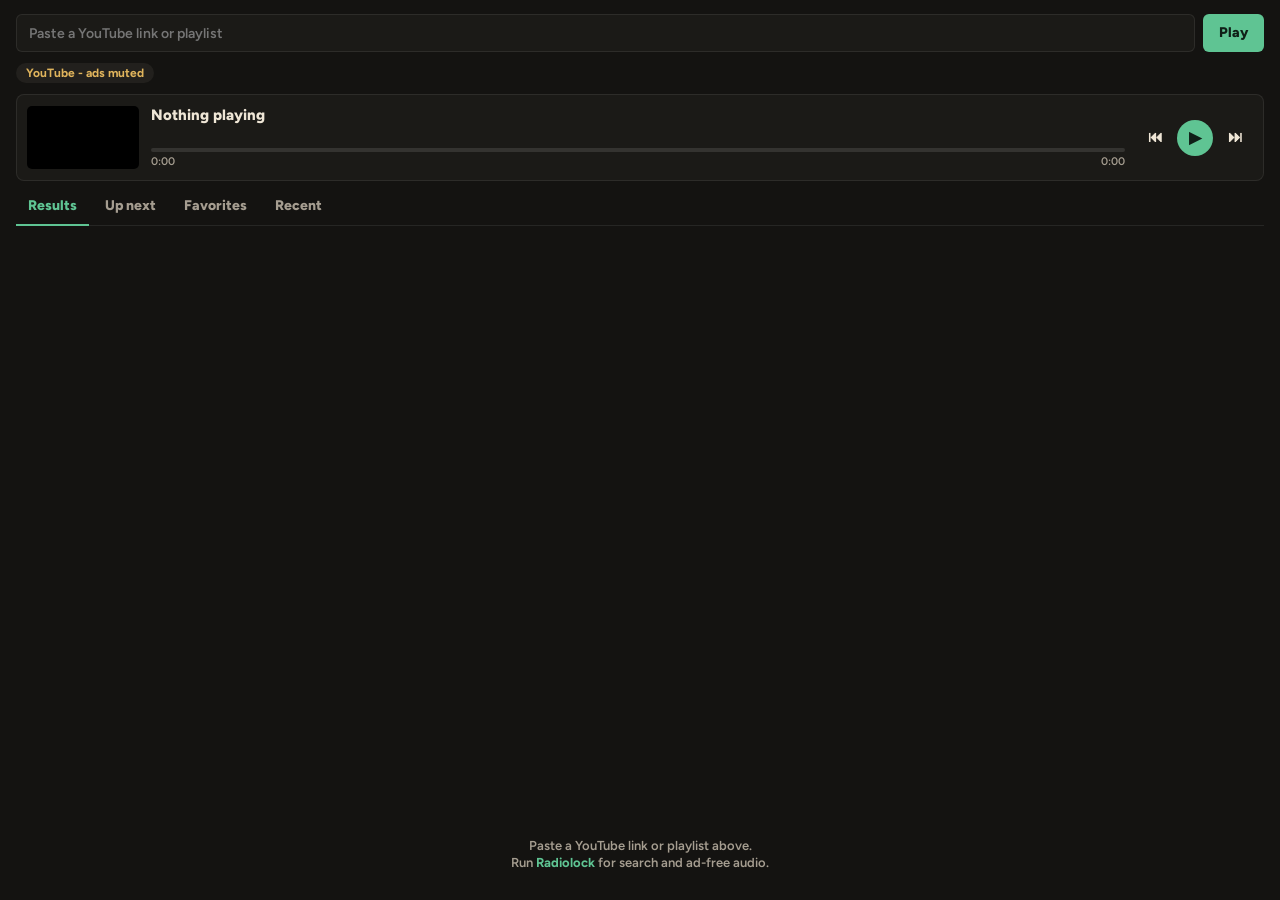
==== index.html @ f2c66e19 "Dark background from the first frame" ====
<!doctype html>
<html lang="en" style="background:#141311">
<head>
<meta charset="utf-8">
<style>html,body{background:#141311;color:#efe6d6;margin:0}</style>
<meta name="viewport" content="width=device-width, initial-scale=1">
<title>Radiolock</title>
<link rel="preconnect" href="https://fonts.googleapis.com">
<link rel="preconnect" href="https://fonts.gstatic.com" crossorigin>
<link href="https://fonts.googleapis.com/css2?family=Figtree:wght@500;600;700;800&display=swap" rel="stylesheet">
<link rel="stylesheet" href="app.css?v=6">
</head>
<body>
<div id="app">
  <form id="searchForm" class="search" autocomplete="off">
    <input id="searchInput" type="text" placeholder="Search YouTube or paste a link" spellcheck="false">
    <button id="searchBtn" type="submit">Search</button>
  </form>

  <div class="status">
    <span id="sourceChip" class="chip">Starting...</span>
    <span id="notice" class="notice"></span>
  </div>

  <section class="now">
    <div id="artBox" class="art"><div id="artImg" class="artImg"></div><div id="ytHost"></div></div>
    <div class="nowMain">
      <div id="nowTitle" class="nowTitle">Nothing playing</div>
      <div id="nowArtist" class="nowArtist"></div>
      <div class="bar"><div id="barFill" class="barFill"></div></div>
      <div class="times"><span id="timeCur">0:00</span><span id="timeDur">0:00</span></div>
    </div>
    <div class="ctrls">
      <button id="btnFav" class="ctrl fav" title="Favorite" hidden><svg viewBox="0 0 24 24" width="18" height="18"><path d="M12 21s-7.5-4.6-9.6-9.2C.9 8.4 3 4.5 6.7 4.5c2.1 0 3.6 1.2 4.3 2.4h2c.7-1.2 2.2-2.4 4.3-2.4 3.7 0 5.8 3.9 4.3 7.3C19.5 16.4 12 21 12 21z"/></svg></button>
      <button id="btnPrev" class="ctrl" title="Previous">&#9198;</button>
      <button id="btnPlay" class="ctrl play" title="Play">&#9654;</button>
      <button id="btnNext" class="ctrl" title="Next">&#9197;</button>
    </div>
  </section>

  <nav class="tabs">
    <button data-list="results" class="tab on">Results</button>
    <button data-list="queue" class="tab">Up next</button>
    <button data-list="folder" class="tab">Folder</button>
    <button data-list="favorites" class="tab">Favorites</button>
    <button data-list="recent" class="tab">Recent</button>
  </nav>
  <div id="libBar" class="folderBar" hidden>
    <span id="libCount" class="folderPath"></span>
    <button id="btnPlayFav" type="button" class="ghost">Play all</button>
    <button id="btnShuffleFav" type="button">Shuffle favorites</button>
  </div>
  <div id="folderBar" class="folderBar" hidden>
    <span id="folderPathLbl" class="folderPath"></span>
    <button id="pickBtn" type="button">Choose folder</button>
  </div>
  <ul id="list" class="list"></ul>
  <div id="empty" class="empty"></div>
</div>
<div id="menu" class="menu" hidden></div>
<audio id="audio" crossorigin="anonymous" preload="auto"></audio>
<script src="app.js?v=6"></script>
</body>
</html>
---- app.css ----
:root {
  --bg: #141311;
  --panel: #1b1a17;
  --panel2: #22201d;
  --line: #ffffff14;
  --text: #efe6d6;
  --dim: #a59d90;
  --accent: #5fc493;
  --accentDark: #0f1f17;
  --warn: #e0b45c;
}

* { box-sizing: border-box; }

html, body {
  margin: 0;
  height: 100%;
  background: var(--bg);
  color: var(--text);
  font: 600 14px/1.35 Figtree, "Segoe UI", sans-serif;
  overflow: hidden;
  user-select: none;
}

::-webkit-scrollbar { width: 6px; }
::-webkit-scrollbar-thumb { background: #ffffff26; border-radius: 3px; }

#app { display: flex; flex-direction: column; height: 100%; padding: 14px 16px 10px; gap: 10px; }

.search { display: flex; gap: 8px; }
.search input {
  flex: 1; min-width: 0; height: 38px; padding: 0 12px;
  background: var(--panel); color: var(--text); border: 1px solid var(--line); border-radius: 6px;
  font: inherit; outline: none; user-select: text;
}
.search input:focus { border-color: var(--accent); }
.search button, .ctrl, .tab, .item button {
  font: inherit; cursor: pointer; border: 0; color: var(--text);
}
.search button { height: 38px; padding: 0 16px; border-radius: 6px; background: var(--accent); color: var(--accentDark); font-weight: 800; }
.search button:hover { filter: brightness(1.08); }

.status { display: flex; align-items: center; gap: 10px; min-height: 22px; }
.chip { padding: 2px 10px; border-radius: 11px; background: var(--panel2); color: var(--dim); font-size: 12px; font-weight: 700; white-space: nowrap; }
.chip.good { color: var(--accent); }
.chip.warn { color: var(--warn); }
.notice { color: var(--dim); font-size: 12px; overflow: hidden; text-overflow: ellipsis; white-space: nowrap; }
.notice.call { color: var(--accent); font-weight: 800; }

.now { display: flex; align-items: center; gap: 12px; padding: 10px; background: var(--panel); border-radius: 8px; border: 1px solid var(--line); }
.art { position: relative; width: 112px; height: 63px; flex: none; border-radius: 5px; overflow: hidden; background: #000 center / cover no-repeat; }
.artImg { position: absolute; inset: 0; background: center / cover no-repeat; }
#ytHost, #ytHost iframe { position: absolute; inset: 0; width: 100%; height: 100%; border: 0; }
.nowMain { flex: 1; min-width: 0; }
.nowTitle { font-size: 15px; font-weight: 800; white-space: nowrap; overflow: hidden; text-overflow: ellipsis; }
.nowArtist { color: var(--dim); font-size: 12px; white-space: nowrap; overflow: hidden; text-overflow: ellipsis; min-height: 16px; }
.bar { height: 4px; margin-top: 7px; background: #ffffff1c; border-radius: 2px; overflow: hidden; cursor: pointer; }
.barFill { height: 100%; width: 0; background: var(--accent); }
.times { display: flex; justify-content: space-between; color: var(--dim); font-size: 11px; margin-top: 3px; }
.ctrls { display: flex; gap: 4px; }
.ctrl { width: 36px; height: 36px; border-radius: 18px; background: transparent; font-size: 15px; }
.ctrl:hover { background: var(--panel2); }
.ctrl.play { background: var(--accent); color: var(--accentDark); font-size: 16px; }

.tabs { display: flex; gap: 4px; border-bottom: 1px solid var(--line); }
.tab { padding: 6px 12px 8px; background: transparent; color: var(--dim); font-weight: 800; border-bottom: 2px solid transparent; margin-bottom: -1px; }
.tab.on { color: var(--accent); border-bottom-color: var(--accent); }
.tab[hidden] { display: none; }

.folderBar { display: flex; align-items: center; gap: 10px; }
.folderBar[hidden] { display: none; }
.folderPath { flex: 1; min-width: 0; color: var(--dim); font-size: 12px; white-space: nowrap; overflow: hidden; text-overflow: ellipsis; direction: rtl; text-align: left; }
.folderBar button { font: inherit; cursor: pointer; border: 0; padding: 6px 12px; border-radius: 6px; background: var(--accent); color: var(--accentDark); font-weight: 800; flex: none; }

.folderBar button.ghost { background: var(--panel2); color: var(--text); }

.ctrl.fav svg { fill: none; stroke: var(--dim); stroke-width: 2; }
.ctrl.fav.on svg { fill: var(--accent); stroke: var(--accent); }
.ctrl[hidden] { display: none; }

.item .more { position: relative; width: 28px; height: 28px; padding: 0; border-radius: 14px; background: transparent; display: flex; align-items: center; justify-content: center; gap: 3px; flex: none; }
.item .more i { width: 3px; height: 3px; border-radius: 2px; background: var(--dim); }
.item .more:hover { background: var(--panel2); }
.item .more:hover i { background: var(--text); }

.grip { width: 12px; height: 20px; flex: none; cursor: grab; background:
  radial-gradient(circle, var(--dim) 1.2px, transparent 1.6px) 0 0 / 6px 6px; opacity: 0.6; }
.grip:hover { opacity: 1; }
.item.dragging { opacity: 0.45; }
.item.dropAbove { box-shadow: inset 0 2px 0 var(--accent); }
.item.dropBelow { box-shadow: inset 0 -2px 0 var(--accent); }

.menu { position: fixed; z-index: 50; min-width: 190px; padding: 4px; background: var(--panel2); border: 1px solid var(--line); border-radius: 8px; box-shadow: 0 8px 24px #000000a0; }
.menu[hidden] { display: none; }
.menu button { display: block; width: 100%; padding: 7px 10px; border: 0; border-radius: 5px; background: transparent; color: var(--text); font: inherit; font-size: 13px; text-align: left; cursor: pointer; }
.menu button:hover { background: #ffffff14; }

.list { list-style: none; margin: 0; padding: 0; flex: 1; overflow-y: auto; }
.item { display: flex; align-items: center; gap: 10px; padding: 6px 8px; border-radius: 6px; cursor: pointer; }
.item:hover { background: var(--panel); }
.item.cur { background: var(--panel2); }
.item.cur .t { color: var(--accent); }
.thumb { width: 64px; height: 36px; flex: none; border-radius: 4px; background: #000 center / cover no-repeat; }
.thumb.note { background: var(--panel2); display: flex; align-items: center; justify-content: center; color: var(--dim); }
.meta { flex: 1; min-width: 0; }
.t { white-space: nowrap; overflow: hidden; text-overflow: ellipsis; }
.s { color: var(--dim); font-size: 12px; white-space: nowrap; overflow: hidden; text-overflow: ellipsis; }
.dur { color: var(--dim); font-size: 12px; flex: none; }
.item button { padding: 4px 9px; border-radius: 5px; background: var(--panel2); color: var(--dim); font-size: 12px; font-weight: 800; flex: none; }
.item button:hover { color: var(--text); }

.empty { color: var(--dim); text-align: center; padding: 18px 20px; font-size: 13px; }
.empty:empty { display: none; }
.empty b { color: var(--accent); }

html.dlmrp body { outline: 1px solid transparent; }
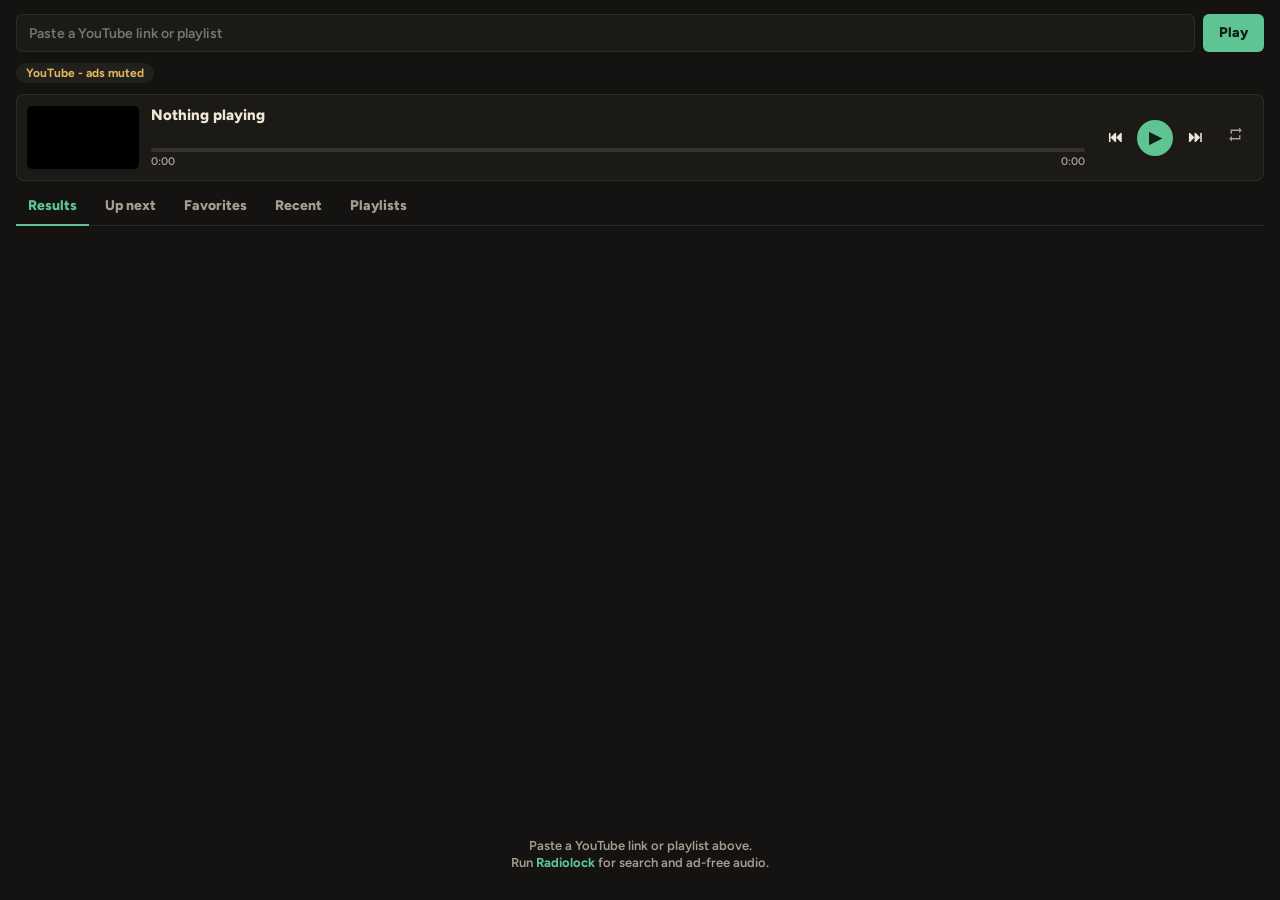
==== commit 72ab08d6: "Saved playlists, repeat, loudness leveling off by default" ====
--- a/index.html
+++ b/index.html
@@ -8,7 +8,7 @@
 <link rel="preconnect" href="https://fonts.googleapis.com">
 <link rel="preconnect" href="https://fonts.gstatic.com" crossorigin>
 <link href="https://fonts.googleapis.com/css2?family=Figtree:wght@500;600;700;800&display=swap" rel="stylesheet">
-<link rel="stylesheet" href="app.css?v=6">
+<link rel="stylesheet" href="app.css?v=8">
 </head>
 <body>
 <div id="app">
@@ -35,6 +35,7 @@
       <button id="btnPrev" class="ctrl" title="Previous">&#9198;</button>
       <button id="btnPlay" class="ctrl play" title="Play">&#9654;</button>
       <button id="btnNext" class="ctrl" title="Next">&#9197;</button>
+      <button id="btnRepeat" class="ctrl repeat" title="Repeat: off"><svg viewBox="0 0 24 24" width="17" height="17"><path d="M7 7h10v3l4-4-4-4v3H5v6h2V7zm10 10H7v-3l-4 4 4 4v-3h12v-6h-2v4z"/></svg><span class="one">1</span></button>
     </div>
   </section>
 
@@ -44,7 +45,17 @@
     <button data-list="folder" class="tab">Folder</button>
     <button data-list="favorites" class="tab">Favorites</button>
     <button data-list="recent" class="tab">Recent</button>
+    <button data-list="playlists" class="tab">Playlists</button>
   </nav>
+  <div id="plBar" class="folderBar" hidden>
+    <button id="plBack" type="button" class="ghost">Back</button>
+    <span id="plTitle" class="folderPath plTitle"></span>
+    <input id="plNameInput" class="plName" type="text" maxlength="80" spellcheck="false" hidden>
+    <button id="plPlay" type="button">Play</button>
+    <button id="plShuffle" type="button" class="ghost">Shuffle</button>
+    <button id="plMore" type="button" class="ghost">...</button>
+    <button id="plNew" type="button" class="ghost">New playlist</button>
+  </div>
   <div id="libBar" class="folderBar" hidden>
     <span id="libCount" class="folderPath"></span>
     <button id="btnPlayFav" type="button" class="ghost">Play all</button>
@@ -59,6 +70,6 @@
 </div>
 <div id="menu" class="menu" hidden></div>
 <audio id="audio" crossorigin="anonymous" preload="auto"></audio>
-<script src="app.js?v=6"></script>
+<script src="app.js?v=8"></script>
 </body>
 </html>
--- a/app.css
+++ b/app.css
@@ -114,3 +114,13 @@
 .empty b { color: var(--accent); }
 
 html.dlmrp body { outline: 1px solid transparent; }
+
+.ctrl.repeat { position: relative; }
+.ctrl.repeat svg { fill: var(--dim); }
+.ctrl.repeat.on svg { fill: var(--accent); }
+.ctrl.repeat .one { display: none; position: absolute; right: 5px; bottom: 4px; font-size: 9px; font-weight: 800; color: var(--accent); }
+.ctrl.repeat.one .one { display: block; }
+.folderBar button[hidden], .folderBar input[hidden], .folderBar span[hidden] { display: none; }
+.plTitle { direction: ltr; color: var(--text); font-weight: 800; font-size: 13px; }
+.plName { flex: 1; min-width: 0; height: 30px; padding: 0 10px; background: var(--panel); color: var(--text); border: 1px solid var(--accent); border-radius: 6px; font: inherit; outline: none; user-select: text; }
+.item.more-row { justify-content: center; color: var(--accent); font-weight: 800; }
